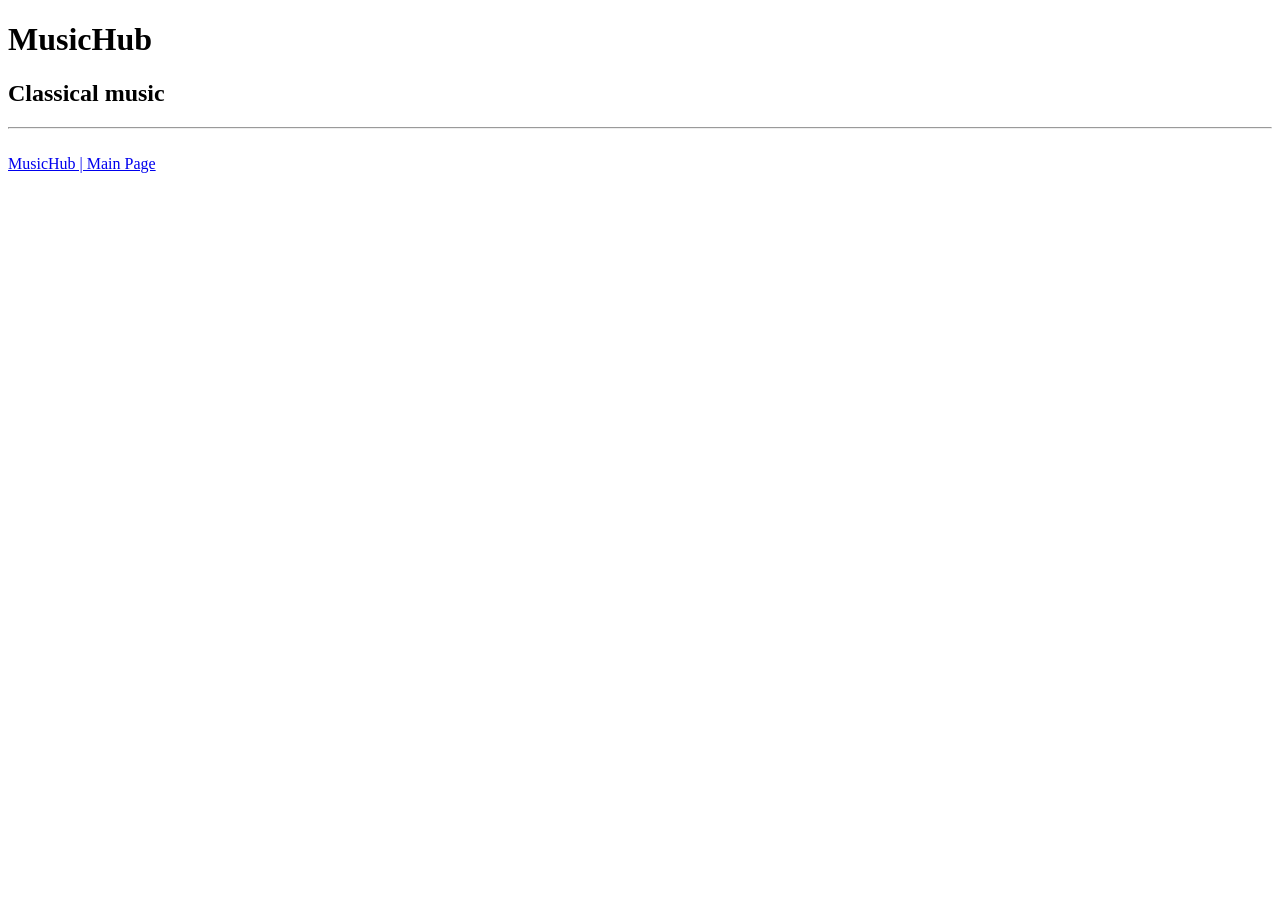
==== classical.html @ 5ccb0e7e "four html files created" ====
<!DOCTYPE html>
<html lang="en">
    <head>
        <meta charset="UTF-8">
        <meta name="viewport" content="width=device-width, initial-scale=1.0">
        <meta name="author" content="Mark">
        <title>MusicHub | Classical</title>
    </head>
    <body>
        <h1>MusicHub</h1>
        <h2>Classical music</h2>
        <hr>
        <br>
        <a href="index.html">MusicHub | Main Page</a>
    </body>
</html>
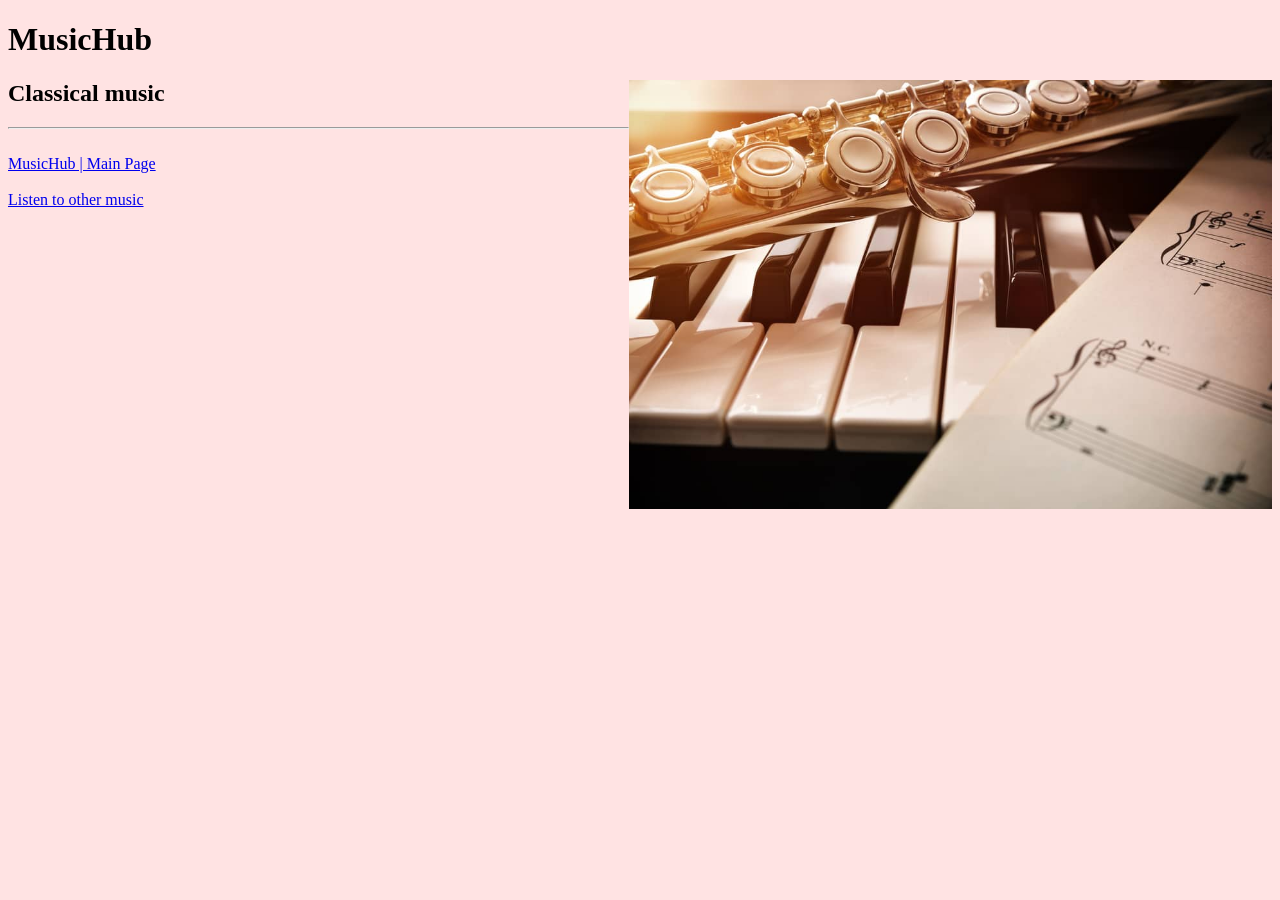
==== commit 42aeffb3: "Laboratory work 2 completed" ====
--- a/classical.html
+++ b/classical.html
@@ -6,11 +6,15 @@
         <meta name="author" content="Mark">
         <title>MusicHub | Classical</title>
     </head>
-    <body>
+    <body bgcolor="#ffe3e3">
         <h1>MusicHub</h1>
+        <img src="assets/images/classical_music.jpg" align="right" alt="Classical Music" width="643">
         <h2>Classical music</h2>
         <hr>
         <br>
         <a href="index.html">MusicHub | Main Page</a>
+        <br>
+        <br>
+        <a href="index.html#listen_to_music">Listen to other music</a>
     </body>
 </html>
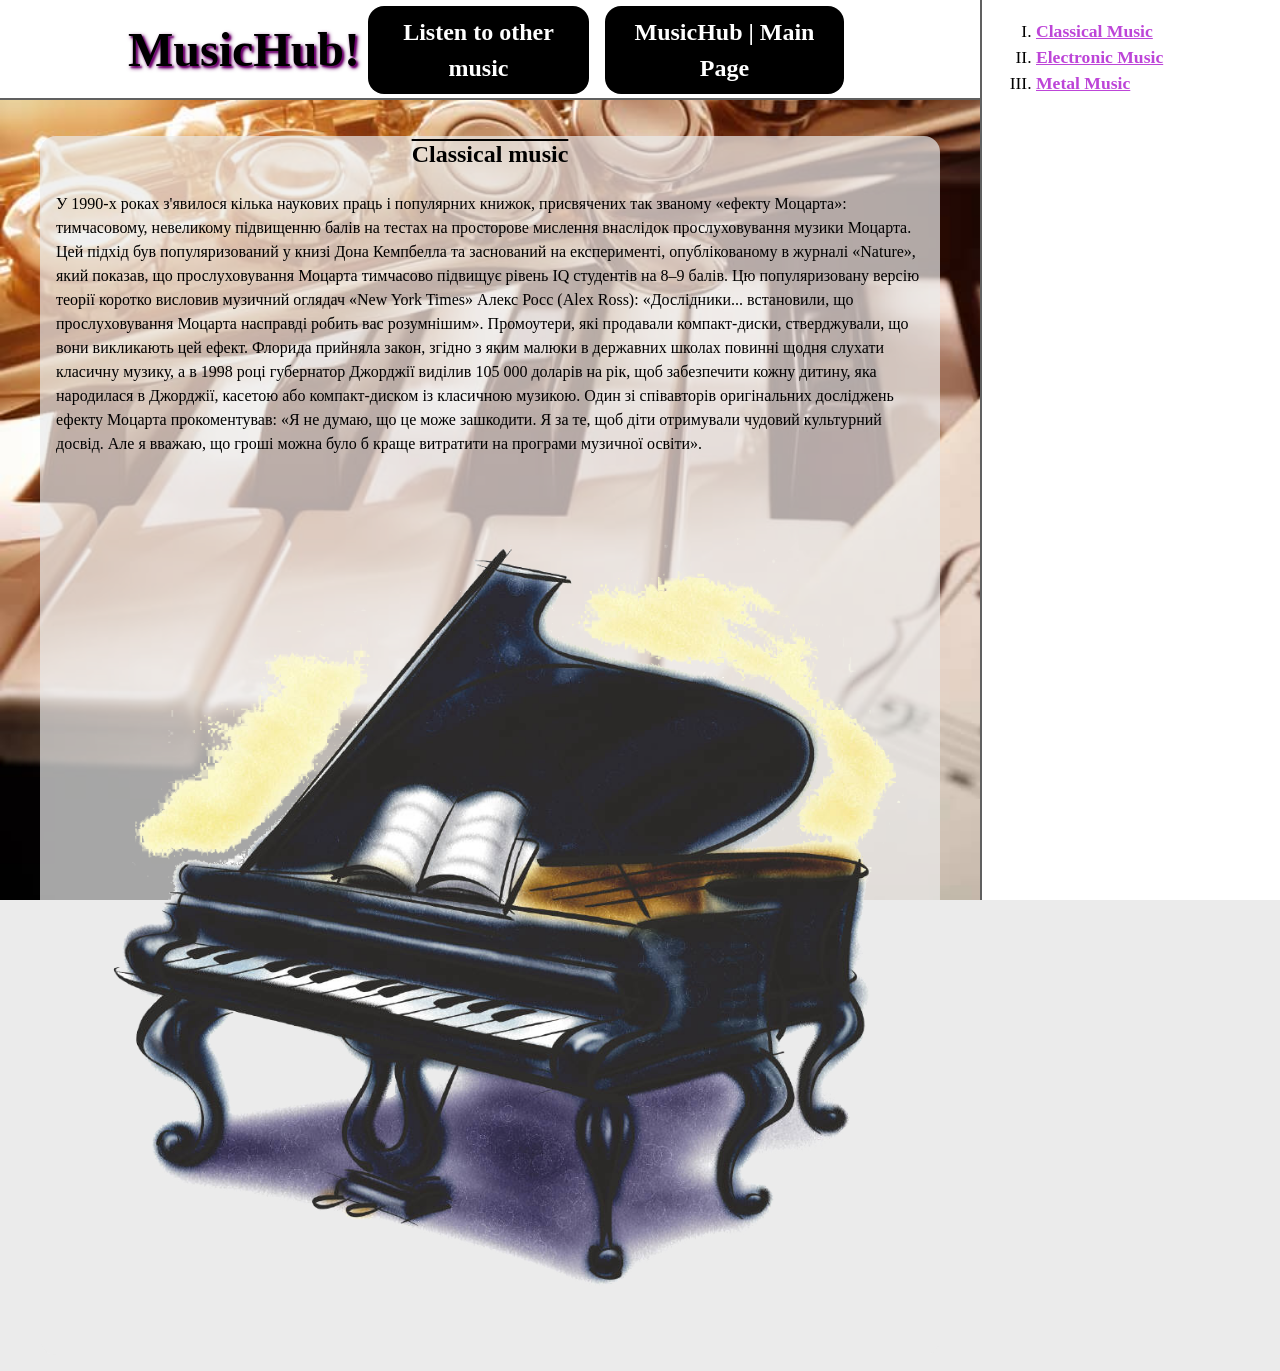
==== commit 54c54370: "3-rd laboratory work completed (and parts of 4-th and 5-th)" ====
--- a/classical.html
+++ b/classical.html
@@ -1,20 +1,52 @@
 <!DOCTYPE html>
 <html lang="en">
-    <head>
-        <meta charset="UTF-8">
-        <meta name="viewport" content="width=device-width, initial-scale=1.0">
-        <meta name="author" content="Mark">
-        <title>MusicHub | Classical</title>
-    </head>
-    <body bgcolor="#ffe3e3">
-        <h1>MusicHub</h1>
-        <img src="assets/images/classical_music.jpg" align="right" alt="Classical Music" width="643">
-        <h2>Classical music</h2>
-        <hr>
-        <br>
-        <a href="index.html">MusicHub | Main Page</a>
-        <br>
-        <br>
-        <a href="index.html#listen_to_music">Listen to other music</a>
-    </body>
+
+<head>
+    <meta charset="UTF-8">
+    <meta name="viewport" content="width=device-width, initial-scale=1.0">
+    <meta name="author" content="Mark">
+    <title>MusicHub | Classical</title>
+    <link rel="stylesheet" href="assets/styles/style.css">
+</head>
+
+<body class="body__classical">
+    <header class="header">
+        <h1 class="header__logo">
+            MusicHub!
+        </h1>
+        <div class="header__links">
+            <a href="index.html#listen_to_music">Listen to other music</a>
+            <a href="index.html">MusicHub | Main Page</a>
+        </div>
+    </header>
+    <aside class="aside-right">
+        <ol type="I">
+            <li><a href="classical.html">Classical Music</a></li>
+            <li><a href="electronic.html">Electronic Music</a></li>
+            <li><a href="metal.html">Metal Music</a></li>
+        </ol>
+    </aside>
+    <main class="main" id="mainClassical">
+        <div class="container">
+            <h2>Classical music</h2>
+            <p>
+                У 1990-х роках з'явилося кілька наукових праць і популярних книжок, присвячених так званому «ефекту
+                Моцарта»: тимчасовому, невеликому підвищенню балів на тестах на просторове мислення внаслідок
+                прослуховування музики Моцарта. Цей підхід був популяризований у книзі Дона Кемпбелла та заснований на
+                експерименті, опублікованому в журналі «Nature», який показав, що прослуховування Моцарта тимчасово
+                підвищує рівень IQ студентів на 8–9 балів. Цю популяризовану версію теорії коротко висловив музичний
+                оглядач «New York Times» Алекс Росс (Alex Ross): «Дослідники... встановили, що прослуховування Моцарта
+                насправді робить вас розумнішим». Промоутери, які продавали компакт-диски, стверджували, що вони
+                викликають цей ефект. Флорида прийняла закон, згідно з яким малюки в державних школах повинні щодня
+                слухати класичну музику, а в 1998 році губернатор Джорджії виділив 105 000 доларів на рік, щоб
+                забезпечити кожну дитину, яка народилася в Джорджії, касетою або компакт-диском із класичною музикою.
+                Один зі співавторів оригінальних досліджень ефекту Моцарта прокоментував: «Я не думаю, що це може
+                зашкодити. Я за те, щоб діти отримували чудовий культурний досвід. Але я вважаю, що гроші можна було б
+                краще витратити на програми музичної освіти».
+            </p>
+            <img src="assets/images/classical_music_image1.png" style="width: 100%;">
+        </div><!-- /.container -->
+    </main>
+</body>
+
 </html>
--- a/assets/styles/style.css
+++ b/assets/styles/style.css
@@ -0,0 +1,202 @@
+:root {
+    --border-color: rgb(96, 96, 96);
+
+    --primary-color: rgb(255, 255, 255);
+
+    --header-height: 100px;
+    --aside-right-width: 300px;
+}
+
+* {
+    box-sizing: border-box;
+}
+body {
+    line-height: 1.5;
+    background-color: rgb(235, 235, 235);
+    margin: 0;
+}
+.body__image {
+    background-image: linear-gradient(to bottom, rgb(40, 40, 40), rgb(255, 255, 255));
+    background-repeat: no-repeat;
+}
+
+/* General Styles */
+h2 {
+    text-align: center;
+    text-decoration: overline;
+}
+ol {
+    font-size: 1.1rem;
+}
+a {
+    color: rgb(189, 69, 216); /*!important;*/
+    font-weight: bold;
+}
+a:focus {
+    color: rgb(117, 159, 210);
+}
+a:active {
+    color: rgb(210, 117, 181);
+}
+ul[type="square"] {
+    background-color: aliceblue;
+    border: 2px dashed black;
+}
+table {
+    margin: 0 auto;
+}
+tr {
+    text-align: center;
+}
+th {
+    background-color: rgb(212, 212, 212);
+}
+table, td, th {
+    border: 1px solid black;
+}
+
+/* --Container-- */
+.container {
+    max-width: 900px;
+    margin: 0 auto;
+    padding: 0 1rem;
+    height: 100%;
+    background-color: rgba(235, 235, 235, 0.7);
+    border-radius: 1rem;
+}
+
+/* Header */
+.header{
+    position: fixed;
+    left: 0;
+    top: 0;
+    height: var(--header-height);
+    width: calc(100% - var(--aside-right-width));
+    padding: 0 10%;
+    z-index: 1000;
+
+    background-color: var(--primary-color); /*rgb(235, 180, 235)*/
+
+    display: flex;
+    justify-content: space-between;
+    align-items: center;
+}
+.header::after {
+    content: "";
+    height: 2px;
+    width: 100%;
+    background-color: var(--border-color);
+    position: absolute;
+    bottom: 0;
+    left: 0;
+}
+.header__logo {
+    font-size: 3rem;
+    text-shadow: 2px 2px 4px rgb(109, 0, 109), 2px 2px 2px rgb(109, 0, 109), 2px 2px 10px white;
+    color: black;
+    margin: auto 0;
+}
+.header__listenLink {
+    font-size: 1.5rem;
+    margin-right: 10%;
+}
+.header__links {
+    margin: auto 0;
+    height: var(--header-height);
+    display: flex;
+    justify-content: space-around;
+    align-items: center;
+
+}
+.header__links a {
+    margin: auto 0.5rem;
+    position: relative;
+    font-size: 1.5rem;
+    text-align: center;
+    padding: 0.5rem;
+
+    border-radius: 1rem;
+    background-color: black;
+    color: var(--primary-color);
+    text-decoration: none;
+
+    transition: background-color linear 0.1s;
+}
+.header__links a:hover {
+    text-shadow: 1px 1px 5px white;
+    background-color: rgb(128, 128, 128);
+}
+.header__links a::after {
+    content: "";
+    position: absolute;
+    height: 4px;
+    width: calc(100% - 2 * 0.5rem);
+    background-color: var(--primary-color);
+    left: 0.5rem;
+    bottom: 0.4rem;
+    z-index: 100;
+    opacity: 0;
+    transition: opacity linear 0.1s;
+}
+.header__links a:hover::after {
+    opacity: 1;
+}
+
+/* Aside Right */
+.aside-right {
+    position: fixed;
+    right: 0;
+    top: 0;
+    width: var(--aside-right-width);
+    background-color: var(--primary-color); /* rgb(235, 180, 235) */
+    height: 100vh;
+    padding: 0 1rem;
+}
+.aside-right::after {
+    content: "";
+    position: absolute;
+    left: 0;
+    bottom: 0;
+    width: 2px;
+    height: 100%;
+    background-color: var(--border-color);
+}
+
+/* Main */
+.main {
+    margin-top: var(--header-height);
+    margin-right: var(--aside-right-width);
+    padding: 1rem 0;
+}
+#mainClassical {
+    background-image: url('/assets/images/classical_music.jpg'); 
+    background-repeat: no-repeat;
+    background-size: cover;
+    background-attachment: fixed;
+
+    min-height: 100vh;
+}
+#mainMetal {
+    background-image: url('/assets/images/metal_music_bg.jpg');
+    background-repeat: no-repeat;
+    background-size: cover;
+    background-attachment: fixed;
+}
+#mainElectronic {
+    background-image: url('/assets/images/electronic_music_bg.jpg');
+    background-repeat: no-repeat;
+    background-size: cover;
+    background-attachment: fixed;
+}
+.container :last-child {
+    margin-bottom: 0.5rem;
+}
+
+/* Listen */
+.listen {
+    position: relative;
+}
+.listen__anchor {
+    position: absolute;
+    top: calc(-1 * var(--header-height));
+}
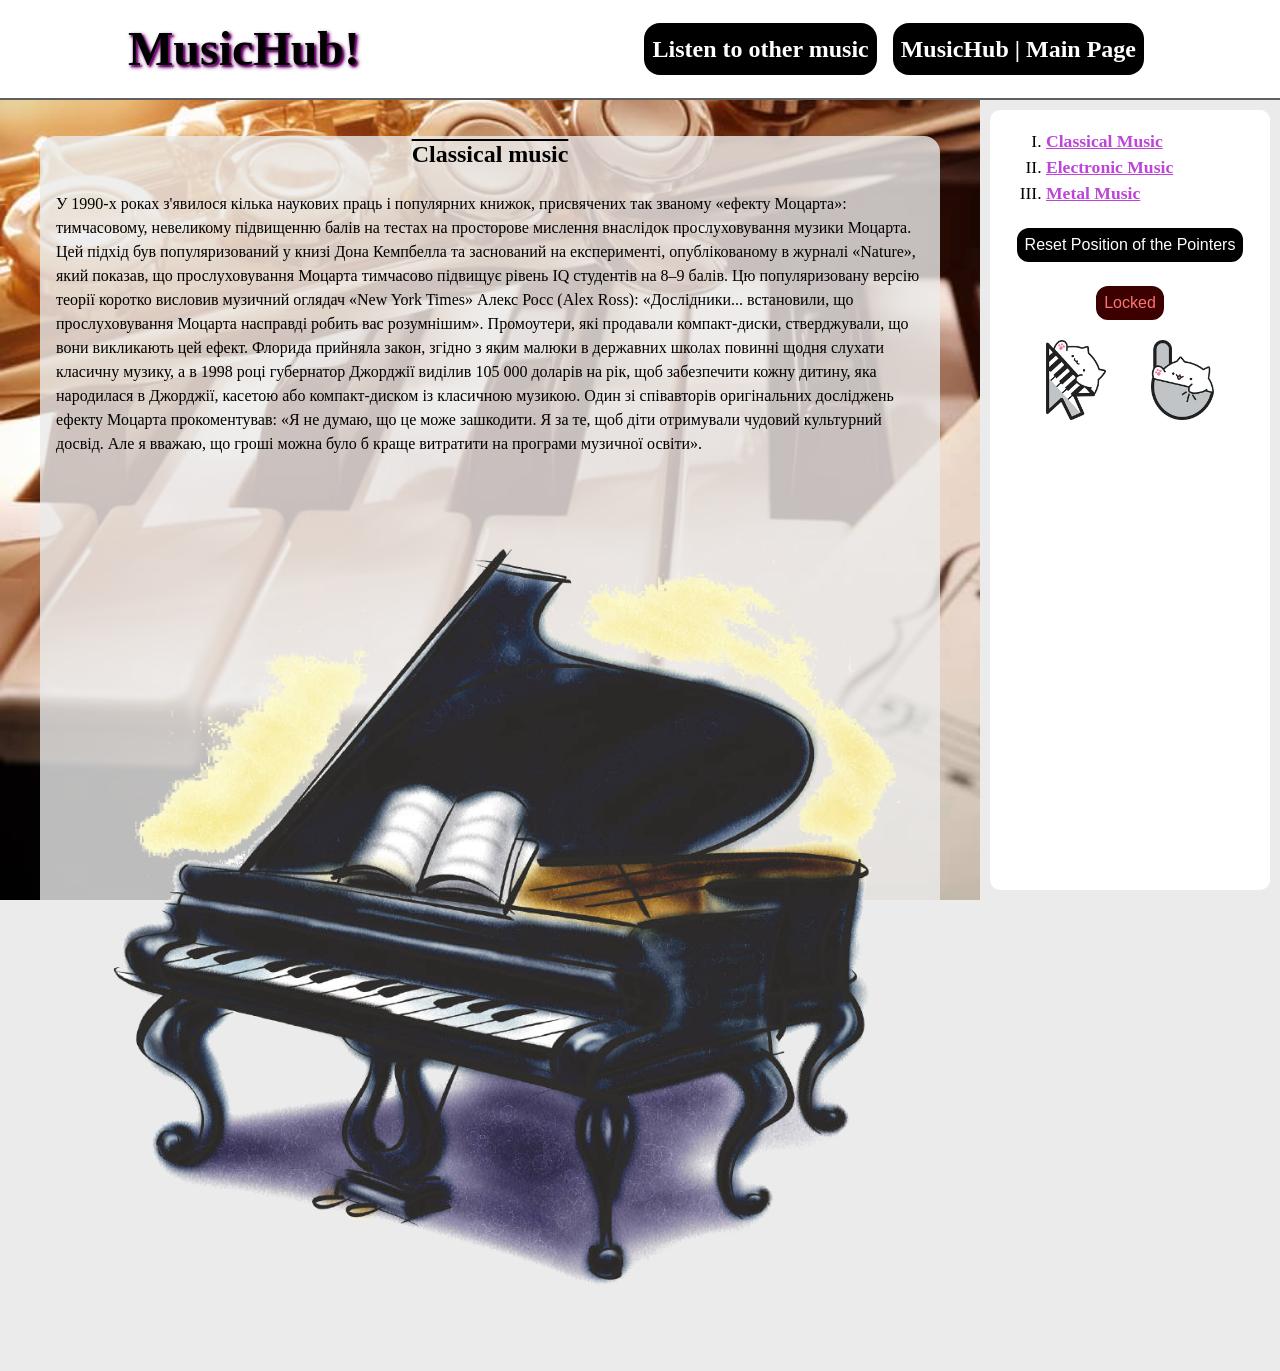
==== commit 44b63a14: "lab 8 completed, implemented not quite dragndrop, just drag rather - potential issue" ====
--- a/classical.html
+++ b/classical.html
@@ -19,12 +19,16 @@
             <a href="index.html">MusicHub | Main Page</a>
         </div>
     </header>
-    <aside class="aside-right">
+    <aside class="aside-right dragndropContainer">
         <ol type="I">
             <li><a href="classical.html">Classical Music</a></li>
             <li><a href="electronic.html">Electronic Music</a></li>
             <li><a href="metal.html">Metal Music</a></li>
         </ol>
+        <img class="dragndropable" id="pointer1" src="assets/images/music_pointer1.png">
+        <img class="dragndropable" id="pointer2" src="assets/images/music_pointer2.png">
+        <button class="button" id="resetButton">Reset Position of the Pointers</button>
+        <button class="button" id="lockingButton" data-locked="true">Locked</button>
     </aside>
     <main class="main" id="mainClassical">
         <div class="container">
@@ -47,6 +51,7 @@
             <img src="assets/images/classical_music_image1.png" style="width: 100%;">
         </div><!-- /.container -->
     </main>
+    <script src="assets/scripts/dragndrop.js"></script>
 </body>
 
 </html>
--- a/assets/styles/style.css
+++ b/assets/styles/style.css
@@ -1,10 +1,14 @@
+@import "dragndrop.css";
+
 :root {
     --border-color: rgb(96, 96, 96);
 
     --primary-color: rgb(255, 255, 255);
 
     --header-height: 100px;
+    --header-margin: 10px;
     --aside-right-width: 300px;
+    --aside-right-margin: 10px;
 }
 
 * {
@@ -14,6 +18,7 @@
     line-height: 1.5;
     background-color: rgb(235, 235, 235);
     margin: 0;
+    overflow-x: hidden;
 }
 .body__image {
     background-image: linear-gradient(to bottom, rgb(40, 40, 40), rgb(255, 255, 255));
@@ -31,12 +36,16 @@
 a {
     color: rgb(189, 69, 216); /*!important;*/
     font-weight: bold;
+    position: relative;
+}
+a:visited {
+    border-top: none !important;
+}
+a:active, a:hover {
+    color: rgb(210, 117, 181);   
 }
 a:focus {
     color: rgb(117, 159, 210);
-}
-a:active {
-    color: rgb(210, 117, 181);
 }
 ul[type="square"] {
     background-color: aliceblue;
@@ -53,6 +62,39 @@
 }
 table, td, th {
     border: 1px solid black;
+}
+.image__description {
+    float: left;
+    margin-right: 2rem;
+    width: 300px;
+}
+.image__description img {
+    padding: 0;
+    margin: 0;
+    width: 100%;
+    height: auto;
+}
+.image__description p {
+    padding: 0;
+    margin: 0;
+    font-style: italic;
+    text-align: center;
+}
+
+/* Specific styles */
+dt+dd {
+    color: rgb(55, 55, 55);
+    font-family: 'Courier New', Courier, monospace;
+    font-size: 0.9rem;
+}
+.definition > p {
+    text-align: start;
+    text-justify: distribute;
+    background-color: rgb(205, 205, 205);
+    padding: 1rem;
+    border-radius: 1rem;
+    color: black;
+    font-style: normal;
 }
 
 /* --Container-- */
@@ -61,8 +103,9 @@
     margin: 0 auto;
     padding: 0 1rem;
     height: 100%;
-    background-color: rgba(235, 235, 235, 0.7);
+    background-color: rgba(235, 235, 235, 0.8);
     border-radius: 1rem;
+    transition: background-color linear 0.2s;
 }
 
 /* Header */
@@ -71,24 +114,16 @@
     left: 0;
     top: 0;
     height: var(--header-height);
-    width: calc(100% - var(--aside-right-width));
+    width: 100%;
     padding: 0 10%;
     z-index: 1000;
 
-    background-color: var(--primary-color); /*rgb(235, 180, 235)*/
+    background-color: var(--primary-color);
+    border-bottom: solid 2px var(--border-color);
 
     display: flex;
     justify-content: space-between;
     align-items: center;
-}
-.header::after {
-    content: "";
-    height: 2px;
-    width: 100%;
-    background-color: var(--border-color);
-    position: absolute;
-    bottom: 0;
-    left: 0;
 }
 .header__logo {
     font-size: 3rem;
@@ -98,17 +133,17 @@
 }
 .header__listenLink {
     font-size: 1.5rem;
-    margin-right: 10%;
 }
 .header__links {
-    margin: auto 0;
+    margin: 0;
     height: var(--header-height);
+    
     display: flex;
     justify-content: space-around;
     align-items: center;
 
 }
-.header__links a {
+.header__links a { /* Context selector */
     margin: auto 0.5rem;
     position: relative;
     font-size: 1.5rem;
@@ -141,25 +176,72 @@
 .header__links a:hover::after {
     opacity: 1;
 }
+.header__notesDecoration {
+    position: absolute;
+    bottom: 0.3rem;
+    user-select: none;
+}
+.header__notesDecoration span {
+    margin-left: 0.9rem;
+    cursor: pointer;
+}
+.header__notesDecoration span:first-child {
+    margin-left: 0;
+}
+.smoothAnimation {
+    transition: color ease-out 0.2s;
+}
 
 /* Aside Right */
 .aside-right {
     position: fixed;
     right: 0;
-    top: 0;
-    width: var(--aside-right-width);
+    top: var(--header-height);
+    width: calc(var(--aside-right-width) - 2 * var(--aside-right-margin));
     background-color: var(--primary-color); /* rgb(235, 180, 235) */
-    height: 100vh;
+    height: calc(100vh - var(--header-height) - 2 * var(--aside-right-margin));
     padding: 0 1rem;
-}
-.aside-right::after {
-    content: "";
-    position: absolute;
-    left: 0;
-    bottom: 0;
-    width: 2px;
-    height: 100%;
-    background-color: var(--border-color);
+    margin: var(--aside-right-margin);
+    border-radius: var(--aside-right-margin);
+    overflow: hidden;
+}
+.inputBlock {
+    margin-bottom: 1rem;
+}
+.input {
+    width: 100%;
+}
+.inputDescription {
+    text-align: center;
+    margin: 0 auto;
+}
+.button {
+    border: 4px solid white;
+    color: white;
+    background-color: black;
+    border-radius: 1rem;
+    display: block;
+    margin: 1rem auto;
+    padding: 0.5rem;
+    font-size: 16px;
+    transition: background-color linear 0.1s;
+}
+.button:hover {
+    background-color: rgb(109, 109, 109);
+}
+.button:active {
+    border: 4px double white;
+}
+.warningMessage {
+    margin: 0 auto;
+    transition: color linear 0.2s;
+    color: white;
+    text-align: center;
+}
+.aside__menu {
+    transition: background-color linear 0.1s;
+    padding: 1rem 0;
+    border-radius: 2rem;
 }
 
 /* Main */
@@ -199,4 +281,26 @@
 .listen__anchor {
     position: absolute;
     top: calc(-1 * var(--header-height));
+}
+
+/* Footer */
+.footer {
+    background-color: black;
+    color: white;
+    height: 5rem;
+    width: calc(100% - var(--aside-right-width));
+    padding-left: 2rem;
+
+    display: flex;
+    flex-flow: row wrap;
+    justify-content: left;
+    align-items: center;
+    align-content: center;
+}
+.footer * {
+    margin: 0.5rem 1rem;
+}
+.footer__checkbox {
+    width: 1rem;
+    height: 1rem;
 }
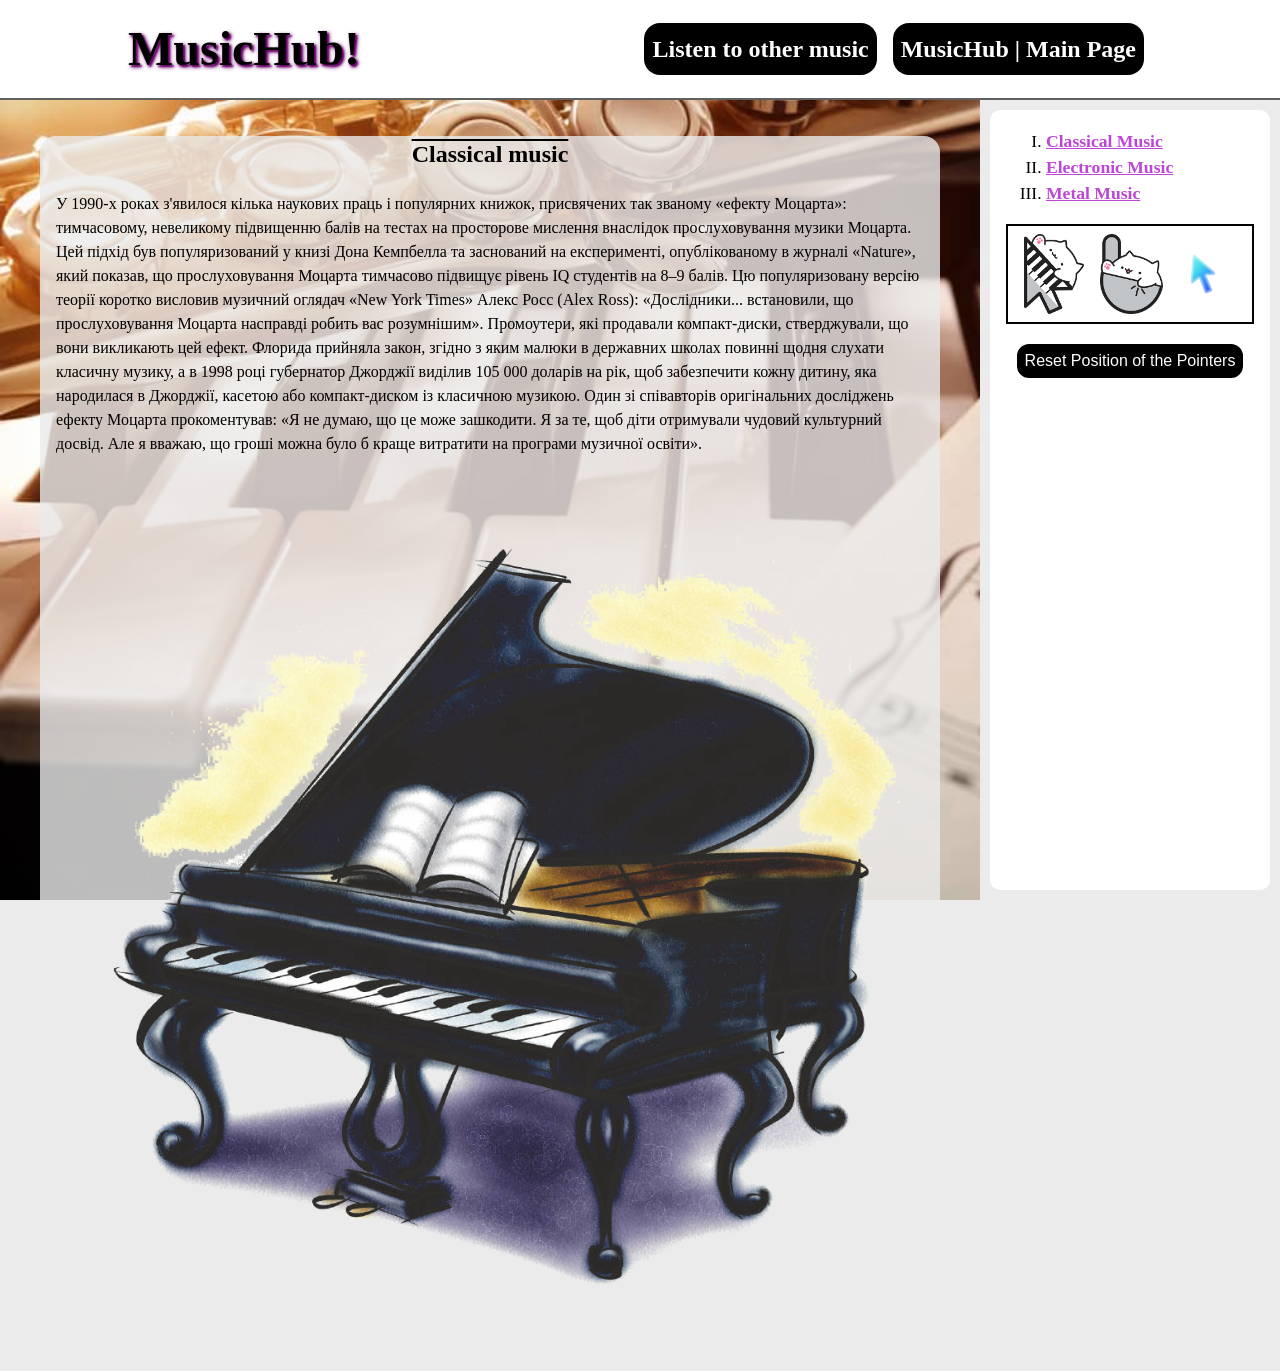
==== commit d10c780c: "improved dragndrop, relatedTarget used in a better way" ====
--- a/classical.html
+++ b/classical.html
@@ -19,16 +19,18 @@
             <a href="index.html">MusicHub | Main Page</a>
         </div>
     </header>
-    <aside class="aside-right dragndropContainer">
+    <aside class="aside-right">
         <ol type="I">
             <li><a href="classical.html">Classical Music</a></li>
             <li><a href="electronic.html">Electronic Music</a></li>
             <li><a href="metal.html">Metal Music</a></li>
         </ol>
-        <img class="dragndropable" id="pointer1" src="assets/images/music_pointer1.png">
-        <img class="dragndropable" id="pointer2" src="assets/images/music_pointer2.png">
+        <div class="dragndropContainer" id="container1">
+            <img class="dragndropable" id="pointer1" src="assets/images/music_pointer1.png">
+            <img class="dragndropable" id="pointer2" src="assets/images/music_pointer2.png">
+            <img class="dragndropable" id="pointer3" src="assets/images/pointer3.svg">
+        </div>
         <button class="button" id="resetButton">Reset Position of the Pointers</button>
-        <button class="button" id="lockingButton" data-locked="true">Locked</button>
     </aside>
     <main class="main" id="mainClassical">
         <div class="container">
